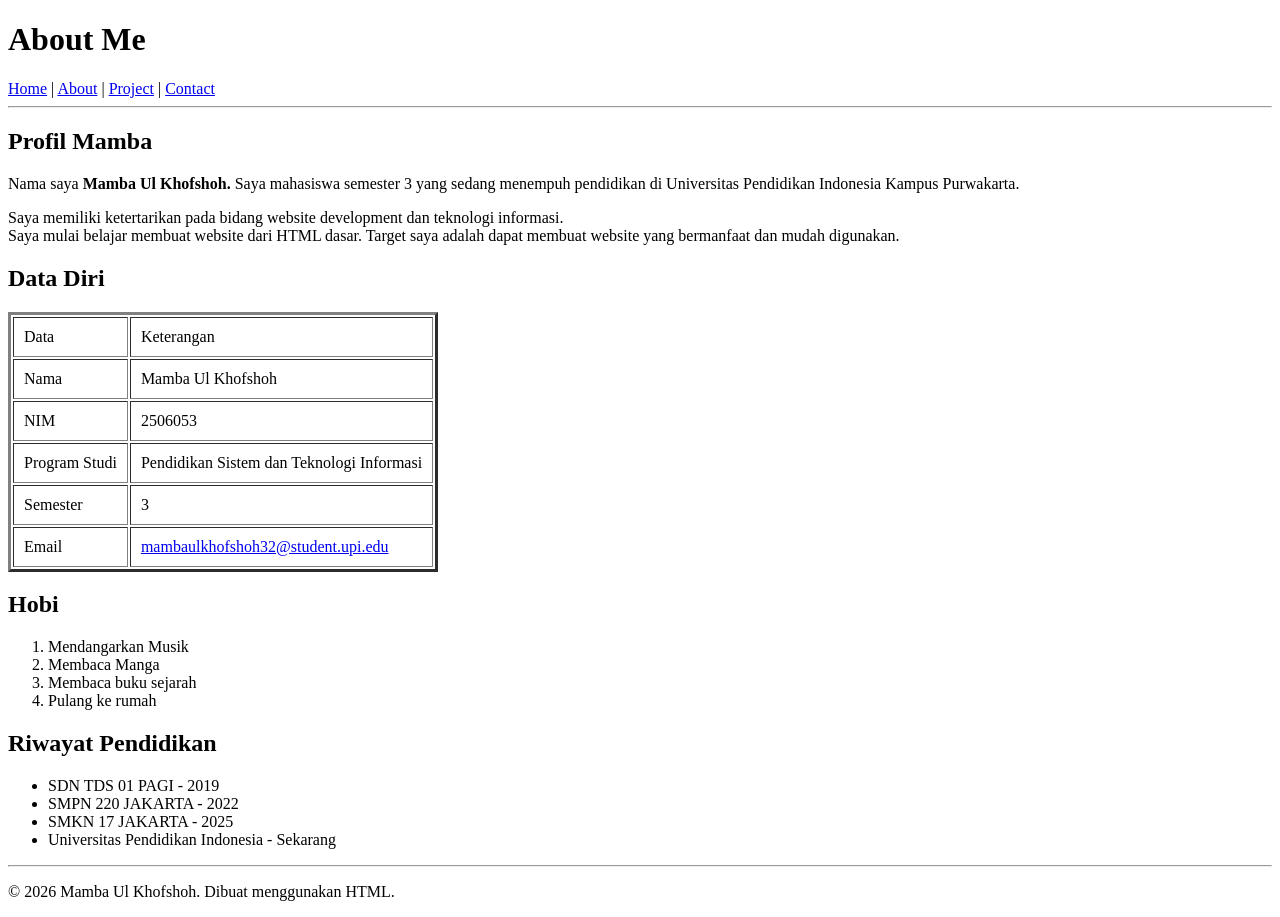
==== about.html @ b9fb1b4d "Commit pertama tanggal 9 bulan 9 2026" ====
<!doctype html>
<html lang="id">
  <head>
    <title>Personal Website</title>
  </head>
  <body>
    <h1>About Me</h1>
    <nav>
      <a href="home.html">Home</a> | <a href="about.html">About</a> |
      <a href="project.html">Project</a> | <a href="contact.html">Contact</a>
    </nav>
    <hr />
    <h2>Profil Mamba</h2>
    <p>
      Nama saya <strong>Mamba Ul Khofshoh.</strong> Saya mahasiswa semester 3
      yang sedang menempuh pendidikan di Universitas Pendidikan Indonesia Kampus
      Purwakarta.
    </p>

    <p>
      Saya memiliki ketertarikan pada bidang website development dan teknologi
      informasi.
      <br />
      Saya mulai belajar membuat website dari HTML dasar. Target saya adalah
      dapat membuat website yang bermanfaat dan mudah digunakan.
    </p>

    <table border="3" cellspacing="2" cellpadding="10">
      <h2>Data Diri</h2>
      <tr>
        <td>Data</td>
        <td>Keterangan</td>
      </tr>
      <tr>
        <td>Nama</td>
        <td>Mamba Ul Khofshoh</td>
      </tr>
      <tr>
        <td>NIM</td>
        <td>2506053</td>
      </tr>
      <tr>
        <td>Program Studi</td>
        <td>Pendidikan Sistem dan Teknologi Informasi</td>
      </tr>
      <tr>
        <td>Semester</td>
        <td>3</td>
      </tr>
      <tr>
        <td>Email</td>
        <td>
          <a href="mailto:mambaulkhofshoh32@student.upi.edu"
            >mambaulkhofshoh32@student.upi.edu</a
          >
        </td>
      </tr>
    </table>

    <h2>Hobi</h2>
    <ol>
      <li>Mendangarkan Musik</li>
      <li>Membaca Manga</li>
      <li>Membaca buku sejarah</li>
      <li>Pulang ke rumah</li>
    </ol>
    <h2>Riwayat Pendidikan</h2>
    <ul>
      <li>SDN TDS 01 PAGI - 2019</li>
      <li>SMPN 220 JAKARTA - 2022</li>
      <li>SMKN 17 JAKARTA - 2025</li>
      <li>Universitas Pendidikan Indonesia - Sekarang</li>
    </ul>
    <hr />
  </body>
  <footer>
    <p>&copy; 2026 Mamba Ul Khofshoh. Dibuat menggunakan HTML.</p>
  </footer>
</html>
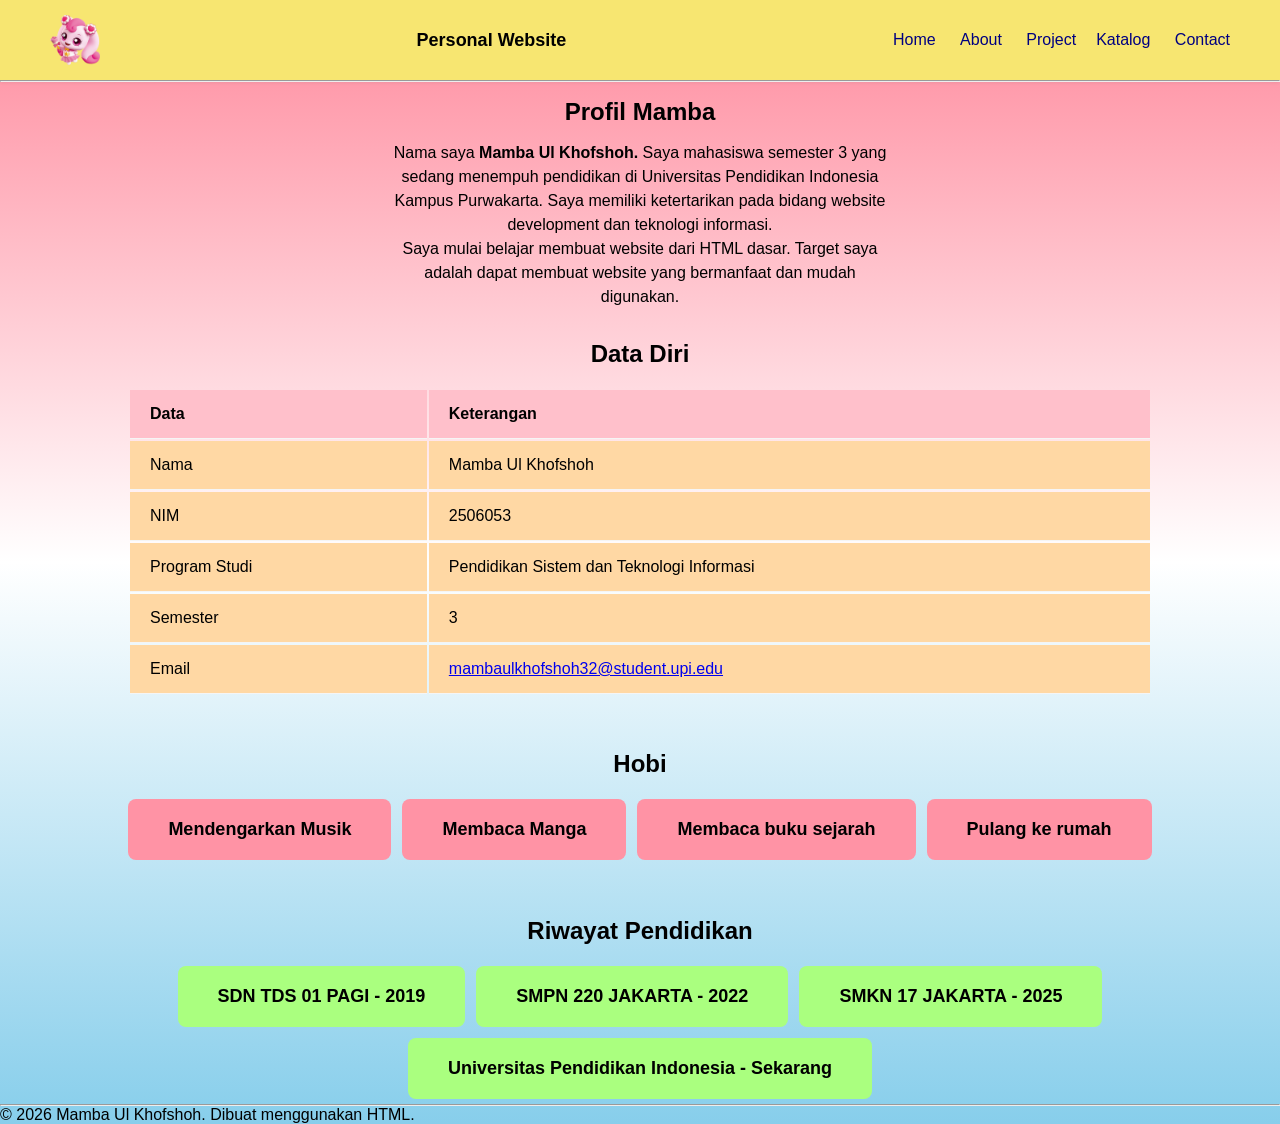
==== commit 17d4a5b8: "finish, i guess.." ====
--- a/about.html
+++ b/about.html
@@ -2,75 +2,85 @@
 <html lang="id">
   <head>
     <title>Personal Website</title>
+    <link rel="stylesheet" href="style.css" />
   </head>
   <body>
-    <h1>About Me</h1>
     <nav>
-      <a href="home.html">Home</a> | <a href="about.html">About</a> |
-      <a href="project.html">Project</a> | <a href="contact.html">Contact</a>
+      <img src="assets/heartsping.png" alt="logo" class="logo" />
+      <span class="nav-tittle">Personal Website</span>
+      <div class="nav">
+        <a href="index.html">Home</a> <a href="about.html">About</a>
+        <a href="project.html">Project</a><a href="katalog.html">Katalog</a>
+        <a href="contact.html">Contact</a>
+      </div>
     </nav>
     <hr />
     <h2>Profil Mamba</h2>
-    <p>
+    <p class="p-about">
       Nama saya <strong>Mamba Ul Khofshoh.</strong> Saya mahasiswa semester 3
       yang sedang menempuh pendidikan di Universitas Pendidikan Indonesia Kampus
-      Purwakarta.
-    </p>
-
-    <p>
-      Saya memiliki ketertarikan pada bidang website development dan teknologi
-      informasi.
+      Purwakarta. Saya memiliki ketertarikan pada bidang website development dan
+      teknologi informasi.
       <br />
       Saya mulai belajar membuat website dari HTML dasar. Target saya adalah
       dapat membuat website yang bermanfaat dan mudah digunakan.
     </p>
 
-    <table border="3" cellspacing="2" cellpadding="10">
+    <table>
       <h2>Data Diri</h2>
-      <tr>
-        <td>Data</td>
-        <td>Keterangan</td>
-      </tr>
-      <tr>
-        <td>Nama</td>
-        <td>Mamba Ul Khofshoh</td>
-      </tr>
-      <tr>
-        <td>NIM</td>
-        <td>2506053</td>
-      </tr>
-      <tr>
-        <td>Program Studi</td>
-        <td>Pendidikan Sistem dan Teknologi Informasi</td>
-      </tr>
-      <tr>
-        <td>Semester</td>
-        <td>3</td>
-      </tr>
-      <tr>
-        <td>Email</td>
-        <td>
-          <a href="mailto:mambaulkhofshoh32@student.upi.edu"
-            >mambaulkhofshoh32@student.upi.edu</a
-          >
-        </td>
-      </tr>
+      <thead>
+        <tr>
+          <th>Data</th>
+          <th>Keterangan</th>
+        </tr>
+      </thead>
+      <tbody>
+        <tr>
+          <td>Nama</td>
+          <td>Mamba Ul Khofshoh</td>
+        </tr>
+        <tr>
+          <td>NIM</td>
+          <td>2506053</td>
+        </tr>
+        <tr>
+          <td>Program Studi</td>
+          <td>Pendidikan Sistem dan Teknologi Informasi</td>
+        </tr>
+        <tr>
+          <td>Semester</td>
+          <td>3</td>
+        </tr>
+        <tr>
+          <td>Email</td>
+          <td>
+            <a href="mailto:mambaulkhofshoh32@student.upi.edu"
+              >mambaulkhofshoh32@student.upi.edu</a
+            >
+          </td>
+        </tr>
+      </tbody>
     </table>
 
+    <br />
     <h2>Hobi</h2>
-    <ol>
-      <li>Mendangarkan Musik</li>
-      <li>Membaca Manga</li>
-      <li>Membaca buku sejarah</li>
-      <li>Pulang ke rumah</li>
-    </ol>
+    <div class="card-container-about">
+      <div class="card">Mendengarkan Musik</div>
+      <div class="card">Membaca Manga</div>
+      <div class="card">Membaca buku sejarah</div>
+      <div class="card">Pulang ke rumah</div>
+    </div>
+    <br />
+    <br />
     <h2>Riwayat Pendidikan</h2>
-    <ul>
-      <li>SDN TDS 01 PAGI - 2019</li>
-      <li>SMPN 220 JAKARTA - 2022</li>
-      <li>SMKN 17 JAKARTA - 2025</li>
-      <li>Universitas Pendidikan Indonesia - Sekarang</li>
-    </ul>
+    <div class="card-container-about">
+      <div class="card-pendidikan">SDN TDS 01 PAGI - 2019</div>
+      <div class="card-pendidikan">SMPN 220 JAKARTA - 2022</div>
+      <div class="card-pendidikan">SMKN 17 JAKARTA - 2025</div>
+      <div class="card-pendidikan">
+        Universitas Pendidikan Indonesia - Sekarang
+      </div>
+    </div>
     <hr />
   </body>
   <footer>
--- a/style.css
+++ b/style.css
@@ -0,0 +1,350 @@
+* {
+    margin: 0px;
+    padding: 0px;
+    font-family: "Poppins", sans-serif;
+}
+body{
+  display: flex;
+  flex-direction: column;
+  background: linear-gradient(to bottom ,rgb(255, 138, 157),white, skyblue);
+}
+nav{
+  display: flex;
+  justify-content: space-between;
+  align-items: center;
+  padding: 15px 40px;
+  background-color: #f7e671;
+  box-shadow: 0 2px 4px rgba(0, 0, 0, 0.1);
+}
+.nav-tittle{
+  display: flex;
+  align-items: flex-start;
+  font-weight: bold;
+  font-size: 18px;
+}
+
+.logo{
+    height: 50px;
+    width: 50px;
+    margin-left: 10px;
+}
+.nav a{
+    text-decoration: none;
+    color: navy;
+    margin: 10px;
+}
+.deskripsi{
+  display: flex;        
+  align-items: center;    
+  gap: 20px;               
+  background:linear-gradient(to top, rgb(250, 166, 250),pink, skyblue);
+  padding: 20px;
+  margin: 10px;
+  border-radius: 10px;
+  max-width: 500px;
+
+  animation-duration: 3s;
+  animation-name: spin;
+  
+}
+.main-content{
+  max-width: 1100px;
+  margin: 0 auto;
+  padding: 40px 20px;
+  display: flex;
+  flex-direction: column;
+  gap: 40px;
+}
+
+#home{
+    display: flex;
+    padding: 50px;
+    align-items: center;
+    flex-wrap: wrap;
+    flex-direction: row;
+    justify-content: space-evenly;
+    padding: 50px 100px;
+}
+.foto{
+    width: 145px;            
+    height: 195px;               
+    border-radius: 10px;
+    margin: 10px;
+}
+.card-container ,h2 {
+  justify-content: center;
+  display: flex;
+  flex-wrap: wrap;
+  gap: 1px;
+  margin-top: 16px;
+
+  animation-duration: 1.2s;
+  animation-name: jatuh;
+}
+.card-container :hover{
+  background-color: skyblue;
+}
+.card{
+  background-color: rgb(255, 147, 165);
+  color: black;
+  padding: 20px 40px;
+  font-size:18px ;
+  font-weight: bold;
+  border-radius: 8px;
+  text-align: center;
+  margin:5px;
+}
+.card-container-about ,h2 {
+  justify-content: center;
+  display: flex;
+  flex-wrap: wrap;
+  gap: 1px;
+  margin-top: 16px;
+
+  animation-duration: 1.2s;
+  animation-name: jatuh;
+}
+.card-container-about :hover{
+  background-color: yellow;
+}
+.card{
+  background-color: rgb(255, 147, 165);
+  color: black;
+  padding: 20px 40px;
+  font-size:18px ;
+  font-weight: bold;
+  border-radius: 8px;
+  text-align: center;
+  margin:5px;
+}
+.card-pendidikan{
+  background-color: rgb(170, 255, 127);
+  color: black;
+  padding: 20px 40px;
+  font-size:18px ;
+  font-weight: bold;
+  border-radius: 8px;
+  text-align: center;
+  margin:5px;
+}
+.card-tools-project{
+  justify-content: center;
+  display: flex;
+  flex-wrap: wrap;
+  gap: 1px;
+  margin-top: 16px;
+
+  animation-duration: 1.2s;
+  animation-name: jatuh;
+}
+.card-content-project{
+  background-color: rgb(170, 255, 127);
+  color: black;
+  padding: 20px 40px;
+  font-size:18px ;
+  font-weight: bold;
+  border-radius: 8px;
+  text-align: center;
+  margin:5px;
+}
+.card-content-project:hover{
+  background-color: midnightblue;
+}
+.footer{
+  padding: 15px 40px;
+  background-color:rgb(142, 213, 249);
+  box-shadow: 0 2px 4px rgba(0, 0, 0, 0.293);
+}
+.form-contact{
+  justify-content: center;
+  border-radius: 10px;
+}
+.p-contact, .p-about, .p-project{
+  max-width: 500px;
+  margin: 15px auto;
+  text-align: center;
+  font-family: inherit;
+  line-height: 1.5;
+  color: black;
+}
+p a {
+  color: #0066cc;
+  font-weight: bold;
+}
+.container {
+  font-family: "Poppins", sans-serif;
+  max-width: 420px;
+  margin: 30px auto;
+  padding: 25px 30px;
+  background-color: pink;
+  border-radius: 12px;
+  box-shadow: 0 4px 15px rgba(0, 0, 0, 0.1);
+  color: #333;
+}
+.container h2{
+  text-align: center;
+  margin-bottom: 20px;
+  color: #2c3e50;
+}
+.container i {
+  color: #6c757d;
+  width: 20px;
+  text-align: center;
+  margin-right: 10px;
+}
+.container input[type="text"],
+.container input[type="email"],
+.container select {
+  border: none;
+  background: transparent;
+  width: 100%;
+  outline: none;
+  font-size: 14px;
+}
+.label {
+  display: flex;
+  align-items: center;
+  gap: 8px;
+  margin-bottom: 12px;
+  font-size: 14px;
+}
+
+.label input[type="radio"] {
+  cursor: pointer;
+}
+.button-group {
+  display: flex;
+  gap: 10px;
+  margin-top: 15px;
+}
+.container input[type="submit"],
+.container input[type="reset"] {
+  flex: 1;
+  padding: 10px;
+  border: none;
+  border-radius: 6px;
+  font-weight: bold;
+  cursor: pointer;
+}
+
+.container input[type="submit"] {
+  background-color: rgb(148, 251, 148);
+  color: black;
+}
+
+.container input[type="reset"] {
+  background-color: rgb(245, 71, 71);
+  color: black;
+}
+.input-nama,
+.input-email,
+.input-no-telp,
+.topik {
+  display: flex;
+  align-items: center;
+  background: #f8f9fa;
+  border: 1px solid #ddd;
+  border-radius: 8px;
+  padding: 8px 12px;
+  margin-bottom: 12px;
+}
+.text-name{
+  width: 100%;
+  padding: 8px 0 8px 40px;
+}
+
+@keyframes spin {
+   50%{     /* yang menentukan durasi saat animasi berjalan */ 
+    scale: 1;
+    rotate: 0;
+
+  }
+  100% {
+    transform: rotate(360deg);
+    scale: 1;
+  }
+}
+
+@keyframes jatuh {
+  0% {
+    transform: -200px;
+  }
+  50% {
+    transform: translateY(15px);
+  }
+  85%{
+    transform: translateY(-5px);
+  }
+  100% {
+    transform: translateY(0);
+  }
+}
+
+ol {
+  list-style: none;
+  padding: 0;
+}
+li {
+  background-color: rgb(250, 106, 250);
+  display: inline;
+  padding: 10px 10px;
+  margin-bottom: 10px;
+  border-radius: 8px;
+  font-family: inherit;
+}
+ol, li :hover{
+  background-color: skyblue;
+}
+table{
+  width: 80%;
+  border-radius: 10px;
+  justify-content: center;
+  align-items: center;
+  margin: 20px auto;
+
+}
+th, td{
+  padding: 15px 20px;
+  text-align: left;
+  border-bottom: 1px solid whitesmoke;
+}
+th{
+  background-color: pink;
+
+}
+tr{
+  background-color: rgb(255, 216, 164);
+}
+tr:hover{
+  background-color: rgb(245, 130, 255);
+}
+.card-container-project{
+  display: flex;
+  justify-content: center;
+  flex-wrap: wrap;
+  margin-top: 100px;
+  font-family: inherit;
+
+}
+.card-project{
+  width: 325px;
+  background-color: white;
+  box-shadow: 0px 2px 4px rgba(0, 0, 0, 0.2);
+  margin: 20px;
+}
+.card-project :hover{
+  background-color: palevioletred;
+}
+.card-project img{
+  width: 100%;
+  height: auto;
+}
+.card-project h3{
+  font-size: 28px;
+  margin-bottom: 8px;
+}
+.card-project p{
+  color: rosybrown;
+  font-size: 15px;
+  line-height: 1.3;
+}
